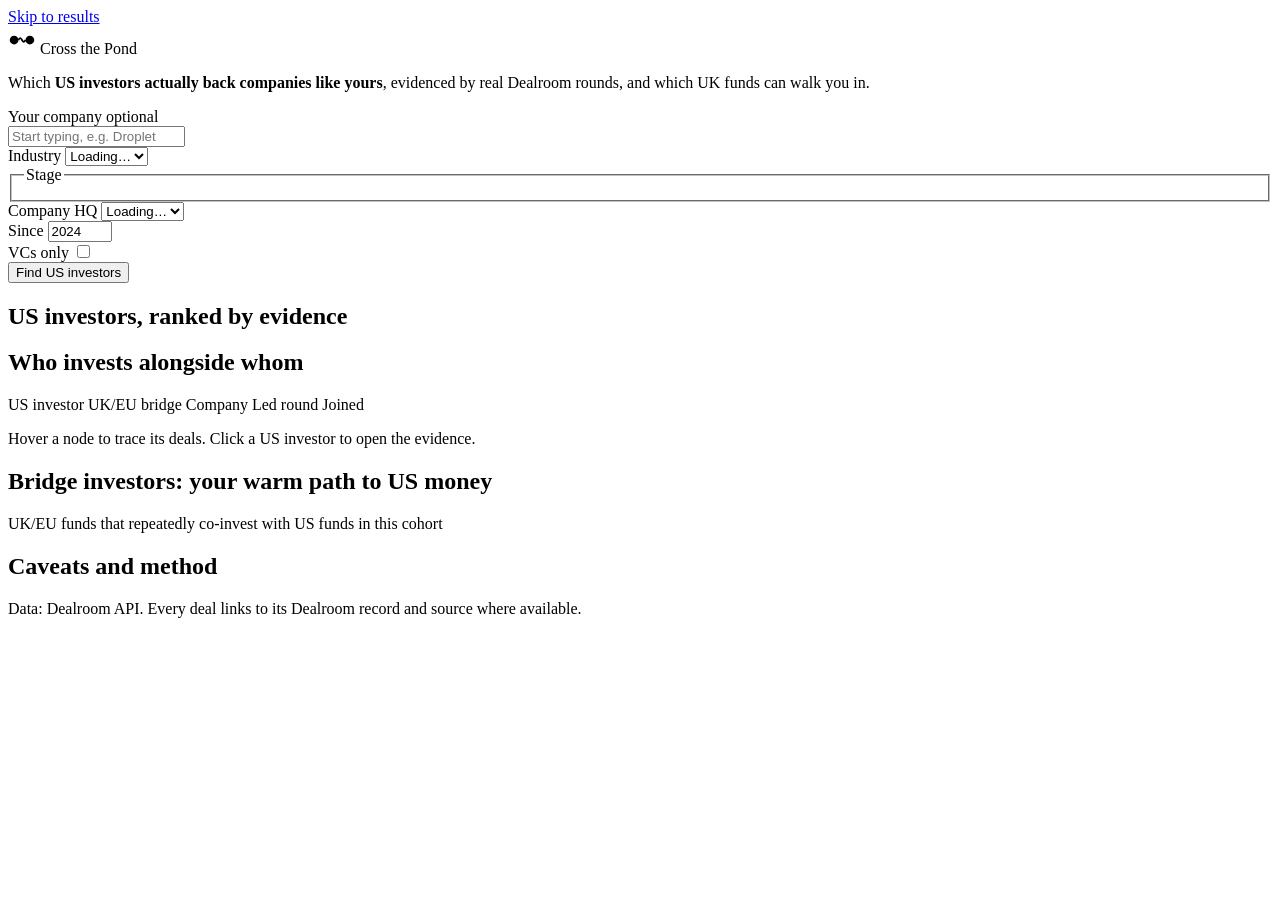
==== public/index.html @ 6c72c892 "Angel Doors: strategic angel finder on the Dealroom graph Dictated chat (gpt-6-luna parser with rule" ====
<!doctype html>
<html lang="en-GB">
<head>
  <meta charset="utf-8">
  <meta name="viewport" content="width=device-width, initial-scale=1">
  <title>Cross the Pond · US investors who actually back UK founders</title>
  <link rel="icon" href="data:image/svg+xml,%3Csvg xmlns='http://www.w3.org/2000/svg' viewBox='0 0 32 32'%3E%3Ccircle cx='8' cy='16' r='6' fill='%23c4501a'/%3E%3Ccircle cx='24' cy='16' r='6' fill='%231f47c4'/%3E%3C/svg%3E">
  <link rel="stylesheet" href="/styles.css">
</head>
<body>
  <a class="skip" href="#results">Skip to results</a>

  <header class="masthead">
    <div class="wrap masthead-inner">
      <div class="brand">
        <span class="brand-mark" aria-hidden="true">
          <svg viewBox="0 0 32 32" width="28" height="28"><circle cx="7" cy="16" r="5" fill="var(--bridge)"/><circle cx="25" cy="16" r="5" fill="var(--us)"/><path d="M12 16 C16 9, 16 23, 20 16" stroke="currentColor" stroke-width="2" fill="none"/></svg>
        </span>
        <span class="brand-name">Cross the Pond</span>
        <span id="data-badge" class="badge badge-saved" hidden title="The live API was unavailable, so this view uses a saved snapshot">Saved data</span>
      </div>
      <p class="value-prop">Which <strong>US investors actually back companies like yours</strong>, evidenced by real Dealroom rounds, and which UK funds can walk you in.</p>
    </div>
  </header>

  <main class="wrap">
    <form id="controls" class="controls" autocomplete="off">
      <div class="field field-company">
        <label for="company-input">Your company <span class="hint">optional</span></label>
        <div class="combo" role="combobox" aria-haspopup="listbox" aria-owns="company-list" aria-expanded="false" id="company-combo">
          <input id="company-input" type="text" placeholder="Start typing, e.g. Droplet" aria-autocomplete="list" aria-controls="company-list">
          <button type="button" id="company-clear" class="combo-clear" aria-label="Clear company" hidden>×</button>
          <ul id="company-list" class="combo-list" role="listbox" hidden></ul>
        </div>
      </div>
      <div class="field">
        <label for="industry">Industry</label>
        <select id="industry"><option>Loading…</option></select>
      </div>
      <fieldset class="field field-stages">
        <legend>Stage</legend>
        <div id="stages" class="chips" role="group"></div>
      </fieldset>
      <div class="field">
        <label for="region">Company HQ</label>
        <select id="region"><option>Loading…</option></select>
      </div>
      <div class="field field-since">
        <label for="since">Since</label>
        <input id="since" type="number" min="2015" max="2026" step="1" value="2024">
      </div>
      <div class="field field-vc">
        <label for="vc-only">VCs only</label>
        <input id="vc-only" type="checkbox" title="Hide accelerators like Techstars, Y Combinator and Plug and Play">
      </div>
      <button id="go" class="btn-primary" type="submit">Find US investors</button>
    </form>

    <section id="summary" class="summary" aria-live="polite"></section>

    <section id="results" class="results" tabindex="-1">
      <div class="col col-list">
        <div class="col-head">
          <h2>US investors, ranked by evidence</h2>
          <span id="list-count" class="muted"></span>
        </div>
        <ol id="investor-list" class="investor-list"></ol>
      </div>
      <div class="col col-graph">
        <div class="col-head">
          <h2>Who invests alongside whom</h2>
          <div class="legend" aria-label="Graph legend">
            <span><i class="dot dot-us"></i>US investor</span>
            <span><i class="dot dot-bridge"></i>UK/EU bridge</span>
            <span><i class="dot dot-company"></i>Company</span>
            <span><i class="line line-lead"></i>Led round</span>
            <span><i class="line line-follow"></i>Joined</span>
          </div>
        </div>
        <div id="graph" class="graph-box"></div>
        <p class="muted small graph-note">Hover a node to trace its deals. Click a US investor to open the evidence.</p>
      </div>
    </section>

    <section class="bridges-section">
      <div class="col-head">
        <h2>Bridge investors: your warm path to US money</h2>
        <span class="muted">UK/EU funds that repeatedly co-invest with US funds in this cohort</span>
      </div>
      <div id="bridges"></div>
    </section>

    <section class="caveats-section">
      <h2 class="small-head">Caveats and method</h2>
      <ul id="caveats" class="caveats"></ul>
    </section>
  </main>

  <footer class="wrap footer muted small">Data: Dealroom API. Every deal links to its Dealroom record and source where available.</footer>

  <div id="drawer-backdrop" class="drawer-backdrop" hidden></div>
  <aside id="drawer" class="drawer" role="dialog" aria-modal="true" aria-labelledby="drawer-title" hidden>
    <div class="drawer-inner" id="drawer-body"></div>
  </aside>

  <div id="tooltip" class="tooltip" role="tooltip" hidden></div>

  <script type="module" src="/app.js"></script>
</body>
</html>
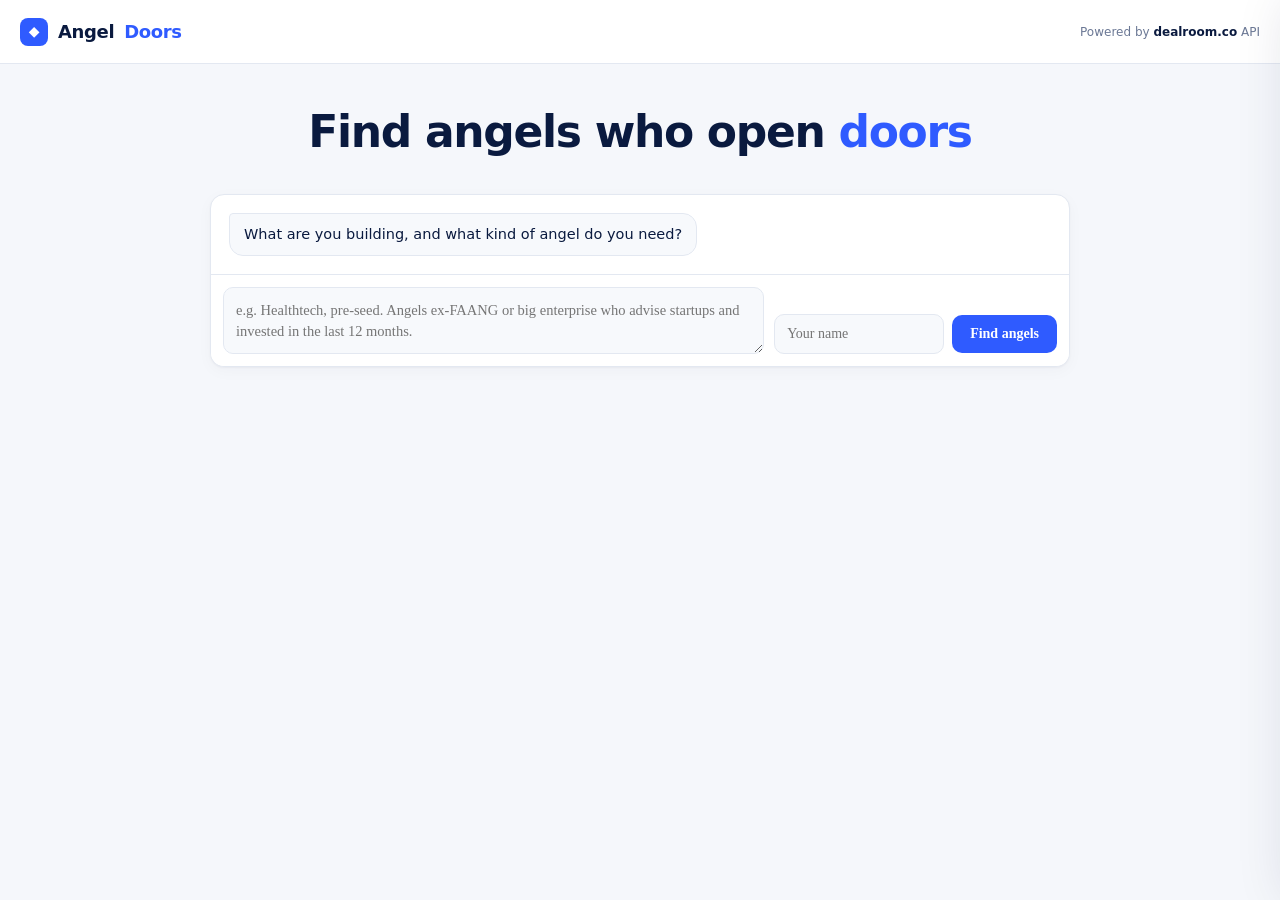
==== commit 6e17c890: "Deploy fixes: Dealroom-style UI, live time budget with cached-pool fallback, job-title matching - An" ====
--- a/public/index.html
+++ b/public/index.html
@@ -1,110 +1,397 @@
 <!doctype html>
-<html lang="en-GB">
+<html lang="en">
 <head>
-  <meta charset="utf-8">
-  <meta name="viewport" content="width=device-width, initial-scale=1">
-  <title>Cross the Pond · US investors who actually back UK founders</title>
-  <link rel="icon" href="data:image/svg+xml,%3Csvg xmlns='http://www.w3.org/2000/svg' viewBox='0 0 32 32'%3E%3Ccircle cx='8' cy='16' r='6' fill='%23c4501a'/%3E%3Ccircle cx='24' cy='16' r='6' fill='%231f47c4'/%3E%3C/svg%3E">
-  <link rel="stylesheet" href="/styles.css">
+<meta charset="utf-8">
+<meta name="viewport" content="width=device-width, initial-scale=1">
+<title>Angel Doors</title>
+<link rel="preconnect" href="https://fonts.googleapis.com">
+<link href="https://fonts.googleapis.com/css2?family=Inter:wght@400;500;600;700;800&display=swap" rel="stylesheet">
+<style>
+:root{
+  --bg:#f5f7fb; --panel:#fff; --panel2:#f7f9fc; --line:#e3e8f1; --ink:#0a1a3f; --text:#0a1a3f; --muted:#6b7895;
+  --blue:#2f5bff; --blue2:#eef2ff; --gold:#f5a524; --mint:#10b981; --pink:#2f5bff; --vio:#2f5bff; --sky:#7c5cff; --grey:#a3aec2;
+}
+*{box-sizing:border-box}
+html,body{margin:0}
+body{background:var(--bg);color:var(--text);font:14px/1.5 Inter,system-ui,sans-serif;min-height:100vh;-webkit-font-smoothing:antialiased}
+a{color:inherit}
+.wrap{max-width:1320px;margin:0 auto;padding:0 20px 60px}
+.box{background:var(--panel);border:1px solid var(--line);border-radius:14px;box-shadow:0 1px 2px #0a1a3f0a,0 4px 16px #0a1a3f08}
+.btn{font:600 14px Inter;background:var(--blue);color:#fff;border:0;border-radius:10px;padding:11px 18px;cursor:pointer;transition:background .15s}
+.btn:hover{background:#2148e0}
+.btn:disabled{opacity:.6;cursor:wait}
+.btn.mint{background:var(--mint)}.btn.gold{background:var(--gold);color:#fff}.btn.vio{background:var(--ink)}
+nav{display:flex;align-items:center;justify-content:space-between;height:64px;border-bottom:1px solid var(--line);margin:0 -20px;padding:0 20px;background:#fff}
+.logo{display:flex;align-items:center;gap:10px;font-weight:800;font-size:18px;letter-spacing:-.02em}
+.logo .mark{width:28px;height:28px;border-radius:8px;background:var(--blue);display:grid;place-items:center;color:#fff;font-size:14px}
+.logo span{color:var(--blue)}
+.powered{font-size:12px;color:var(--muted)}
+.powered b{color:var(--ink)}
+.hero{text-align:center;padding:44px 0 18px}
+.hero h1{font-size:clamp(28px,3.6vw,44px);line-height:1.1;letter-spacing:-.03em;margin:0;font-weight:800}
+.hero h1 em{font-style:normal;color:var(--blue)}
+.chat{max-width:860px;margin:20px auto 0;overflow:hidden}
+.msgs{padding:18px;display:flex;flex-direction:column;gap:10px;max-height:420px;overflow:auto}
+.msg{max-width:85%;padding:10px 14px;border-radius:14px;font-size:14.5px;line-height:1.45}
+.msg.bot{background:var(--panel2);border:1px solid var(--line);align-self:flex-start;border-top-left-radius:4px}
+.msg.me{background:var(--blue);color:#fff;align-self:flex-end;border-top-right-radius:4px}
+.msg .who{display:none}
+.compose{display:flex;gap:10px;padding:12px;border-top:1px solid var(--line);background:#fff;align-items:flex-end;flex-wrap:wrap}
+.compose textarea{flex:1;min-width:240px;min-height:52px;max-height:200px;resize:vertical;background:var(--panel2);color:var(--text);border:1px solid var(--line);border-radius:10px;padding:12px;font:14.5px/1.4 Inter;outline:none}
+.compose textarea:focus,.compose input:focus{border-color:var(--blue);box-shadow:0 0 0 3px #2f5bff22}
+.compose .side{display:flex;gap:8px;align-items:center}
+.compose input{background:var(--panel2);color:var(--text);border:1px solid var(--line);border-radius:10px;padding:11px 12px;font:14px Inter;outline:none;width:170px}
+.chips{display:flex;flex-wrap:wrap;gap:6px;margin-top:8px}
+.chip{font:500 12.5px Inter;padding:4px 10px;border-radius:99px;border:1px solid var(--line);background:#fff;color:var(--muted);cursor:pointer;user-select:none}
+.chip.on{background:var(--blue2);border-color:#c7d3ff;color:var(--blue)}
+.chip.ind{background:var(--ink);color:#fff;border-color:var(--ink);cursor:default}
+.chip.cust{background:#e7f8f1;color:#047857;border-color:#b5ead4;cursor:default}
+.stats{display:grid;grid-template-columns:repeat(5,1fr);gap:12px;margin-top:28px}
+.stat{padding:14px 16px}
+.stat .n{font-size:26px;font-weight:800;letter-spacing:-.03em}
+.stat .l{font-size:12.5px;color:var(--muted)}
+.stat.g .n{color:var(--gold)}.stat.m .n{color:var(--mint)}.stat.p .n{color:var(--blue)}.stat.s .n{color:var(--sky)}
+.main{display:grid;grid-template-columns:minmax(0,1fr) minmax(0,1fr);gap:16px;margin-top:16px}
+.card{overflow:hidden}
+.card h3{margin:0;padding:14px 16px;border-bottom:1px solid var(--line);font-size:14px;font-weight:700;display:flex;justify-content:space-between;gap:8px;align-items:center}
+.card h3 span{font-size:12px;font-weight:400;color:var(--muted)}
+#graph{width:100%;height:620px;display:block;background:radial-gradient(circle at center,#eef2ff 0,#fff 65%)}
+.legend{display:flex;gap:14px;padding:10px 16px;border-top:1px solid var(--line);font-size:12px;color:var(--muted);flex-wrap:wrap}
+.legend i{display:inline-block;width:9px;height:9px;border-radius:50%;margin-right:6px}
+.list{max-height:680px;overflow:auto}
+.angel{display:grid;grid-template-columns:auto 1fr auto;gap:12px;padding:14px 16px;border-bottom:1px solid var(--line);cursor:pointer;transition:background .12s}
+.angel:hover,.angel.hl{background:#f5f8ff}
+.av{width:44px;height:44px;border-radius:50%;background:var(--blue2);object-fit:cover;display:grid;place-items:center;font:700 14px Inter;color:var(--blue)}
+.nm{font-weight:700;font-size:15px}
+.meta{font-size:12.5px;color:var(--muted)}
+.why{margin:6px 0 0;padding:0;list-style:none;font-size:13px;color:#33415e}
+.why li{padding-left:14px;position:relative;margin:2px 0}
+.why li:before{content:"";position:absolute;left:2px;top:8px;width:5px;height:5px;border-radius:50%;background:var(--blue)}
+.badges{display:flex;gap:6px;margin-top:8px;flex-wrap:wrap}
+.b{font:600 11px Inter;padding:3px 8px;border-radius:6px;background:var(--panel2);color:var(--muted);border:1px solid var(--line);text-decoration:none}
+.b.g{background:#fff6e6;color:#b45309;border-color:#fde3b0}.b.m{background:#e7f8f1;color:#047857;border-color:#b5ead4}.b.p{background:var(--blue2);color:var(--blue);border-color:#c7d3ff}.b.v{background:var(--blue2);color:var(--blue);border-color:#c7d3ff}.b.s{background:#f1edff;color:#5b3fd6;border-color:#dcd2ff}
+.score{width:56px;text-align:center}
+.score .v{font-size:20px;font-weight:800;color:var(--blue);letter-spacing:-.02em}
+.score .hp{height:5px;border-radius:99px;background:var(--line);margin-top:6px;overflow:hidden;display:flex}
+.score .hp i{flex:1}
+.score .hp i.on{background:var(--blue)}
+.hubs{display:flex;flex-wrap:wrap;gap:8px;padding:14px 16px}
+.hub{font-size:13px;padding:6px 12px;border-radius:99px;border:1px solid var(--line);background:var(--panel2);cursor:pointer}
+.hub:hover{border-color:var(--blue);color:var(--blue)}
+.method{color:var(--muted);font-size:12px;margin-top:18px}
+.drawer{position:fixed;top:0;right:0;bottom:0;width:min(560px,100%);background:#fff;border-left:1px solid var(--line);box-shadow:-20px 0 50px #0a1a3f1f;transform:translateX(105%);transition:transform .25s ease;z-index:50;overflow:auto}
+.drawer.open{transform:none}
+.dh{padding:18px 20px;display:flex;gap:14px;align-items:center;background:#fff;border-bottom:1px solid var(--line);position:sticky;top:0;z-index:2}
+.dh .av{width:56px;height:56px}
+.x{margin-left:8px;background:var(--panel2);color:var(--ink);border:1px solid var(--line);border-radius:10px;width:36px;height:36px;cursor:pointer;font:600 14px Inter}
+.sec{padding:16px 20px;border-bottom:1px solid var(--line)}
+.sec h4{margin:0 0 10px;font-size:11px;text-transform:uppercase;letter-spacing:.08em;color:var(--muted);font-weight:700}
+.barr{display:grid;grid-template-columns:150px 1fr 28px;gap:10px;align-items:center;font-size:13px;margin:6px 0}
+.barr .t{height:7px;background:var(--line);border-radius:99px;display:flex;overflow:hidden}
+.barr .t i{display:block;height:100%;flex:0 0 auto}
+.job{display:grid;grid-template-columns:30px 1fr auto;gap:10px;padding:7px 0;align-items:center;font-size:13px}
+.job img,.job .ph{width:30px;height:30px;border-radius:8px;border:1px solid var(--line);background:var(--panel2);object-fit:cover}
+.job .co{font-weight:600}
+.job .ti{color:var(--muted);font-size:12px}
+.job.door .co{color:#047857}
+.quest{background:var(--panel2);border:1px solid var(--line);border-radius:12px;padding:12px 14px;font-size:13.5px}
+.quest b{color:var(--blue)} .quest u{text-decoration:none;font-weight:700}
+.path{display:flex;align-items:center;gap:6px;flex-wrap:wrap;font-size:13px;margin:8px 0}
+.node-p{padding:3px 10px;border-radius:99px;font-weight:600;text-decoration:none}
+.node-p.you{background:var(--ink);color:#fff}.node-p.mid{background:#f1edff;color:#5b3fd6}.node-p.ang{background:var(--blue);color:#fff}.node-p.co{background:#fff6e6;color:#b45309}
+.arrow{color:var(--muted)}
+.person{display:inline-flex;gap:6px;align-items:center;font-size:12.5px;border:1px solid var(--line);border-radius:99px;background:#fff;padding:4px 10px;margin:3px;text-decoration:none}
+.person:hover{border-color:var(--blue);color:var(--blue)}
+textarea.draft{width:100%;min-height:150px;background:var(--panel2);color:var(--text);border:1px solid var(--line);border-radius:10px;padding:12px;font:13.5px/1.45 Inter}
+#event{width:100%;background:var(--panel2)!important;color:var(--text)!important;border:1px solid var(--line)!important;border-radius:10px;padding:10px!important;font:13.5px Inter!important;margin-bottom:8px}
+.loading{padding:60px 20px;text-align:center}
+.loader{display:inline-block;width:28px;height:28px;border-radius:50%;border:3px solid var(--line);border-top-color:var(--blue);animation:sp .8s linear infinite}
+.loader i{display:none}
+@keyframes sp{to{transform:rotate(360deg)}}
+.log{font-size:13px;color:var(--muted);margin-top:14px;line-height:1.7}
+.cursor:after{content:"…"}
+svg text{font-family:Inter,sans-serif}
+.gnode{cursor:pointer}
+.dim{opacity:.12}
+#results{scroll-margin-top:10px}
+@media (max-width:1100px){.main{grid-template-columns:1fr}.stats{grid-template-columns:repeat(2,1fr)}.compose .side{width:100%}.compose input{flex:1}}
+</style>
 </head>
 <body>
-  <a class="skip" href="#results">Skip to results</a>
-
-  <header class="masthead">
-    <div class="wrap masthead-inner">
-      <div class="brand">
-        <span class="brand-mark" aria-hidden="true">
-          <svg viewBox="0 0 32 32" width="28" height="28"><circle cx="7" cy="16" r="5" fill="var(--bridge)"/><circle cx="25" cy="16" r="5" fill="var(--us)"/><path d="M12 16 C16 9, 16 23, 20 16" stroke="currentColor" stroke-width="2" fill="none"/></svg>
-        </span>
-        <span class="brand-name">Cross the Pond</span>
-        <span id="data-badge" class="badge badge-saved" hidden title="The live API was unavailable, so this view uses a saved snapshot">Saved data</span>
+<div class="wrap">
+  <nav>
+    <div class="logo"><div class="mark">◆</div>Angel<span>Doors</span></div>
+    <div class="powered">Powered by <b>dealroom.co</b> API</div>
+  </nav>
+
+  <section class="hero">
+    <h1>Find angels who open <em>doors</em></h1>
+  </section>
+
+  <div class="chat box">
+    <div class="msgs" id="msgs">
+      <div class="msg bot"><span class="who">DOORBOT</span>What are you building, and what kind of angel do you need?</div>
+    </div>
+    <form class="compose" id="compose">
+      <textarea id="text" placeholder="e.g. Healthtech, pre-seed. Angels ex-FAANG or big enterprise who advise startups and invested in the last 12 months."></textarea>
+      <div class="side">
+        <input id="me" placeholder="Your name">
+        <button class="btn" id="send">Find angels</button>
       </div>
-      <p class="value-prop">Which <strong>US investors actually back companies like yours</strong>, evidenced by real Dealroom rounds, and which UK funds can walk you in.</p>
+    </form>
+  </div>
+
+  <div id="results"></div>
+  <div class="method" id="method"></div>
+</div>
+<aside class="drawer" id="drawer"></aside>
+
+<script>
+const $ = (s, el = document) => el.querySelector(s);
+const esc = (s) => String(s ?? "").replace(/[&<>"]/g, (c) => ({ "&": "&amp;", "<": "&lt;", ">": "&gt;", '"': "&quot;" }[c]));
+const initials = (n) => n.split(/\s+/).map((x) => x[0]).slice(0, 2).join("").toUpperCase();
+const avatar = (a) => a.image ? `<img class="av" src="${esc(a.image)}" onerror="this.outerHTML='<div class=&quot;av&quot;>${esc(initials(a.name))}</div>'">` : `<div class="av">${esc(initials(a.name))}</div>`;
+const fmt = (d) => d ? String(d).slice(0, 7) : "n/a";
+const ROLE = { founder: "Founder", executive: "Executive", employee: "Operator", board: "Board", advisor: "Advisor", linked: "Linked", backer: "Backer", investor: "Investor" };
+const S = { parsed: null, data: null, me: "" };
+
+async function api(path) {
+  const r = await fetch(path);
+  const raw = await r.text();
+  let j; try { j = JSON.parse(raw); } catch { throw new Error("Dealroom is slow right now. Try again, or try Health, Fintech or B2B software."); }
+  if (!r.ok) throw new Error(j.error || r.statusText);
+  return j;
+}
+function say(html, who = "bot") {
+  const d = document.createElement("div");
+  d.className = `msg ${who}`;
+  d.innerHTML = `<span class="who">${who === "bot" ? "DOORBOT" : "YOU"}</span>${html}`;
+  $("#msgs").appendChild(d); $("#msgs").scrollTop = 1e9;
+  return d;
+}
+document.querySelectorAll("#examples button").forEach((b) => b.onclick = () => { $("#text").value = b.textContent; $("#text").focus(); });
+$("#text").addEventListener("keydown", (e) => { if (e.key === "Enter" && (e.metaKey || e.ctrlKey)) $("#compose").requestSubmit(); });
+
+$("#compose").addEventListener("submit", async (e) => {
+  e.preventDefault();
+  const text = $("#text").value.trim();
+  if (!text) return;
+  S.me = $("#me").value.trim();
+  say(esc(text), "me");
+  $("#text").value = "";
+  const thinking = say(`<span style="color:var(--muted)">Reading that…</span>`);
+  try { S.parsed = await api(`/api/parse?text=${encodeURIComponent(text)}`); }
+  catch (err) { thinking.remove(); say(`Couldn't read that: ${esc(err.message)}`); return; }
+  thinking.remove();
+  understood();
+  search();
+});
+
+function understood() {
+  const p = S.parsed, pr = p.prefs;
+  const t = (k, label) => `<span class="chip ${pr[k] ? "on" : ""}" data-k="${k}">${pr[k] ? "■" : "□"} ${label}</span>`;
+  const m = say(`${p.reply ? esc(p.reply) + "<br>" : ""}<span style="color:var(--muted);font-size:12.5px">Tap to adjust</span>
+    <div class="chips"><span class="chip ind">builds: ${esc(p.industryName)}</span><span class="chip cust">sells to: ${esc(p.customerNames.join(" + "))}</span>
+    ${["Pre-Seed", "Seed", "Series A"].map((s) => `<span class="chip ${p.stage === s ? "on" : ""}" data-stage="${s}">${s}</span>`).join("")}
+    ${t("bigtech", "ex-FAANG / big tech")}${t("enterprise", "large enterprise")}${t("unicorn", "unicorn operator")}${t("advisor", "advises startups")}
+    ${(pr.titles || []).length ? `<span class="chip on" style="cursor:default">roles: ${esc(pr.titles.join(", "))}</span>` : ""}<span class="chip ${pr.months ? "on" : ""}" data-k="months">${pr.months ? "■" : "□"} invested in last ${pr.months || 12} mo</span></div>`);
+  m.querySelectorAll("[data-k]").forEach((c) => c.onclick = () => {
+    const k = c.dataset.k;
+    pr[k] = k === "months" ? (pr.months ? null : 12) : !pr[k];
+    c.classList.toggle("on"); c.innerHTML = c.innerHTML.replace(/^[■□]/, pr[k] ? "■" : "□");
+    search(true);
+  });
+  m.querySelectorAll("[data-stage]").forEach((c) => c.onclick = () => {
+    p.stage = c.dataset.stage; m.querySelectorAll("[data-stage]").forEach((x) => x.classList.toggle("on", x === c)); search(true);
+  });
+}
+
+async function search(quiet) {
+  const p = S.parsed, pr = p.prefs;
+  const qs = new URLSearchParams({ industry: p.industry, customers: p.customers.join("|"), stage: p.stage, region: p.region,
+    bigtech: +pr.bigtech, enterprise: +pr.enterprise, unicorn: +pr.unicorn, advisor: +pr.advisor, months: pr.months || "", titles: (pr.titles || []).join("|") });
+  $("#send").disabled = true;
+  const t0 = Date.now();
+  $("#results").innerHTML = `<div class="loading"><div class="loader"><i></i><i></i><i></i><i></i></div><div class="log" id="log"></div></div>`;
+  const steps = [`Finding active ${esc(p.industryName)} angels`, "Reading their careers", "Ranking"];
+  let i = 0; const tick = setInterval(() => { if (i < steps.length && $("#log")) $("#log").innerHTML += steps[i++] + "<br>"; }, 380);
+  try {
+    S.data = await api(`/api/angels?${qs}`);
+    clearInterval(tick);
+    render();
+    const op = new URLSearchParams(location.search).get("open");
+    if (op) { const a = S.data.angels.find((x) => x.name === op) ?? S.data.angels[0]; if (a) setTimeout(() => { openAngel(a.uuid); setTimeout(() => document.querySelector("#paths [data-conn]")?.click(), 2500); }, 50); }
+    const top = S.data.angels[0];
+    if (!quiet) say(top ? `${S.data.fallback ? `<span style="color:var(--muted)">${esc(S.data.fallback)}</span><br>` : ""}Found <b>${S.data.stats.shown}</b> angels. Top pick: <b>${esc(top.name)}</b>. Tap anyone for intro paths.` : `No angels matched all of that. Untick a filter above.`);
+    if (!quiet) $("#results").scrollIntoView({ behavior: "smooth" });
+  } catch (err) {
+    clearInterval(tick);
+    $("#results").innerHTML = "";
+    say(`Something broke: ${esc(err.message)}`);
+  } finally { $("#send").disabled = false; }
+}
+
+function hp(score) { const n = Math.round(score / 10); return `<div class="hp">${Array.from({ length: 10 }, (_, i) => `<i class="${i < n ? "on" : ""}"></i>`).join("")}</div>`; }
+
+function render() {
+  const d = S.data, s = d.stats, q = d.query;
+  $("#results").innerHTML = `
+    <div class="stats">
+      <div class="stat box"><div class="n">${s.pool}</div><div class="l">${d.fallback ? "angels mapped so far" : `active ${esc(q.industryName)} angels`}</div></div>
+      <div class="stat box p"><div class="n">${s.shown}</div><div class="l">match you</div></div>
+      <div class="stat box s"><div class="n">${s.bigtech_angels}</div><div class="l">ex big tech</div></div>
+      <div class="stat box g"><div class="n">${s.unicorn_companies}</div><div class="l">unicorns in careers</div></div>
+      <div class="stat box m"><div class="n">${s.door_companies}</div><div class="l">customer doors</div></div>
     </div>
-  </header>
-
-  <main class="wrap">
-    <form id="controls" class="controls" autocomplete="off">
-      <div class="field field-company">
-        <label for="company-input">Your company <span class="hint">optional</span></label>
-        <div class="combo" role="combobox" aria-haspopup="listbox" aria-owns="company-list" aria-expanded="false" id="company-combo">
-          <input id="company-input" type="text" placeholder="Start typing, e.g. Droplet" aria-autocomplete="list" aria-controls="company-list">
-          <button type="button" id="company-clear" class="combo-clear" aria-label="Clear company" hidden>×</button>
-          <ul id="company-list" class="combo-list" role="listbox" hidden></ul>
-        </div>
+    <div class="main">
+      <div class="card box"><h3>Network <span>you → angels → where they worked</span></h3><svg id="graph"></svg>
+        <div class="legend"><span><i style="background:var(--ink)"></i>You</span><span><i style="background:var(--blue)"></i>Angel</span><span><i style="background:var(--gold)"></i>Unicorn</span><span><i style="background:var(--sky)"></i>Big tech</span><span><i style="background:var(--mint)"></i>${esc(q.customerNames.join("/"))}</span><span><i style="background:var(--grey)"></i>Enterprise</span></div></div>
+      <div class="card box"><h3>Strategic angels <span>${esc(q.stage)} · ${d.from_cache ? "cached" : "live"} · ${new Date(d.retrieved_at).toLocaleTimeString()}</span></h3><div class="list" id="list"></div></div>
+    </div>
+    ${d.hubs.length ? `<div class="card box" style="margin-top:22px"><h3>Shared networks <span>one intro reaches several angels</span></h3><div class="hubs">${d.hubs.slice(0, 14).map((h) => `<div class="hub" data-hub="${h.uuid}">${h.unicorn ? "🦄 " : ""}${esc(h.name)} · ${h.angels.length}</div>`).join("")}</div></div>` : ""}`;
+  $("#list").innerHTML = d.angels.slice(0, 30).map((a, i) => `
+    <div class="angel" data-id="${a.uuid}">${avatar(a)}
+      <div><div class="nm">${i + 1}. ${esc(a.name)}</div>
+        <div class="meta">${esc(a.city ?? "")} · ${a.investments.count} investments · last ${fmt(a.investments.last_round_date)}</div>
+        <ul class="why">${a.why.slice(0, 2).map((w) => `<li>${esc(w)}</li>`).join("")}</ul>
+        <div class="badges">${a.bigtech.length ? `<span class="b s">Big tech</span>` : ""}${a.unicorns.length ? `<span class="b g">🦄 x${a.unicorns.length}</span>` : ""}${a.doors.length ? `<span class="b m">🚪 x${a.doors.length}</span>` : ""}${a.advisories.length ? `<span class="b v">Advisor ×${a.advisories.length}</span>` : ""}${a.corporates.length ? `<span class="b">🏢 x${a.corporates.length}</span>` : ""}${a.last_months <= 12 ? `<span class="b p">Active</span>` : ""}</div>
       </div>
-      <div class="field">
-        <label for="industry">Industry</label>
-        <select id="industry"><option>Loading…</option></select>
-      </div>
-      <fieldset class="field field-stages">
-        <legend>Stage</legend>
-        <div id="stages" class="chips" role="group"></div>
-      </fieldset>
-      <div class="field">
-        <label for="region">Company HQ</label>
-        <select id="region"><option>Loading…</option></select>
-      </div>
-      <div class="field field-since">
-        <label for="since">Since</label>
-        <input id="since" type="number" min="2015" max="2026" step="1" value="2024">
-      </div>
-      <div class="field field-vc">
-        <label for="vc-only">VCs only</label>
-        <input id="vc-only" type="checkbox" title="Hide accelerators like Techstars, Y Combinator and Plug and Play">
-      </div>
-      <button id="go" class="btn-primary" type="submit">Find US investors</button>
-    </form>
-
-    <section id="summary" class="summary" aria-live="polite"></section>
-
-    <section id="results" class="results" tabindex="-1">
-      <div class="col col-list">
-        <div class="col-head">
-          <h2>US investors, ranked by evidence</h2>
-          <span id="list-count" class="muted"></span>
-        </div>
-        <ol id="investor-list" class="investor-list"></ol>
-      </div>
-      <div class="col col-graph">
-        <div class="col-head">
-          <h2>Who invests alongside whom</h2>
-          <div class="legend" aria-label="Graph legend">
-            <span><i class="dot dot-us"></i>US investor</span>
-            <span><i class="dot dot-bridge"></i>UK/EU bridge</span>
-            <span><i class="dot dot-company"></i>Company</span>
-            <span><i class="line line-lead"></i>Led round</span>
-            <span><i class="line line-follow"></i>Joined</span>
-          </div>
-        </div>
-        <div id="graph" class="graph-box"></div>
-        <p class="muted small graph-note">Hover a node to trace its deals. Click a US investor to open the evidence.</p>
-      </div>
-    </section>
-
-    <section class="bridges-section">
-      <div class="col-head">
-        <h2>Bridge investors: your warm path to US money</h2>
-        <span class="muted">UK/EU funds that repeatedly co-invest with US funds in this cohort</span>
-      </div>
-      <div id="bridges"></div>
-    </section>
-
-    <section class="caveats-section">
-      <h2 class="small-head">Caveats and method</h2>
-      <ul id="caveats" class="caveats"></ul>
-    </section>
-  </main>
-
-  <footer class="wrap footer muted small">Data: Dealroom API. Every deal links to its Dealroom record and source where available.</footer>
-
-  <div id="drawer-backdrop" class="drawer-backdrop" hidden></div>
-  <aside id="drawer" class="drawer" role="dialog" aria-modal="true" aria-labelledby="drawer-title" hidden>
-    <div class="drawer-inner" id="drawer-body"></div>
-  </aside>
-
-  <div id="tooltip" class="tooltip" role="tooltip" hidden></div>
-
-  <script type="module" src="/app.js"></script>
+      <div class="score"><div class="v">${a.score}</div>${hp(a.score)}</div>
+    </div>`).join("") || `<div class="loading vt" style="font-size:22px">No matches. Untick a filter in the chat.</div>`;
+  $("#list").onclick = (e) => { const el = e.target.closest(".angel"); if (el) openAngel(el.dataset.id); };
+  document.querySelectorAll(".hub").forEach((h) => h.onclick = () => hub(h.dataset.hub));
+  $("#method").innerHTML = `Source: Dealroom API · retrieved ${new Date(d.retrieved_at).toLocaleString()}`;
+  graph();
+}
+
+function graph() {
+  const d = S.data, svg = $("#graph"); if (!svg) return;
+  const W = svg.clientWidth || 640, H = 620, cx = W / 2, cy = H / 2;
+  const top = d.angels.slice(0, 12), cust = new Set(d.query.customers);
+  const R1 = Math.min(W, H) * 0.25, R2 = Math.min(W, H) * 0.43;
+  const nodes = [], edges = [], comp = new Map();
+  const isDoor = (c) => c.industries.some((x) => cust.has(x.id));
+  top.forEach((a, i) => {
+    const ang = (i / top.length) * Math.PI * 2 - Math.PI / 2;
+    const n = { id: a.uuid, a, x: cx + R1 * Math.cos(ang), y: cy + R1 * Math.sin(ang) };
+    nodes.push(n); edges.push({ a: a.uuid, x1: cx, y1: cy, n, core: 1 });
+    a.career.filter((c) => !["investor", "backer"].includes(c.role))
+      .map((c) => ({ c, w: isDoor(c) * 2 + !!c.unicorn * 2 + !!c.bigtech * 2 + c.corporate * 0.8 }))
+      .filter((x) => x.w > 0).sort((x, y) => y.w - x.w).slice(0, 4)
+      .forEach(({ c }) => { if (!comp.has(c.uuid)) comp.set(c.uuid, { c, angs: [], ns: [] }); comp.get(c.uuid).angs.push(ang); comp.get(c.uuid).ns.push(n); });
+  });
+  const cs = [...comp.values()];
+  cs.forEach((v) => { v.ang = Math.atan2(v.angs.reduce((s, a) => s + Math.sin(a), 0), v.angs.reduce((s, a) => s + Math.cos(a), 0)); v.r = v.ns.length > 1 ? R1 * 1.4 : R2; });
+  const ring = cs.filter((v) => v.r === R2).sort((a, b) => a.ang - b.ang);
+  for (let k = 0; k < 80; k++) for (let i = 0; i < ring.length; i++) {
+    const a = ring[i], b = ring[(i + 1) % ring.length]; let gap = b.ang - a.ang; if (gap < 0) gap += Math.PI * 2;
+    const min = (Math.PI * 2 / Math.max(ring.length, 1)) * 0.9; if (gap < min && ring.length > 1) { a.ang -= (min - gap) / 2; b.ang += (min - gap) / 2; }
+  }
+  const col = (c) => c.unicorn ? "#f5a524" : c.bigtech ? "#7c5cff" : isDoor(c) ? "#10b981" : "#a3aec2";
+  const sq = (x, y, s, fill, extra = "") => `<circle cx="${x}" cy="${y}" r="${s / 2}" fill="${fill}" stroke="#fff" stroke-width="2.5" ${extra}/>`;
+  let comps = "";
+  cs.forEach((v, i) => {
+    const r = v.r + (v.r === R2 ? (i % 2 ? -16 : 14) : 0), x = cx + r * Math.cos(v.ang), y = cy + r * Math.sin(v.ang);
+    v.ns.forEach((n) => edges.push({ a: n.id, c: v.c.uuid, x1: n.x, y1: n.y, n: { x, y }, color: col(v.c) }));
+    const lab = v.c.name.replace(/\s*\|.*$/, "").length > 13 ? v.c.name.replace(/\s*\|.*$/, "").slice(0, 12) + "…" : v.c.name.replace(/\s*\|.*$/, "");
+    comps += `<g class="gnode" data-c="${v.c.uuid}">${sq(x, y, v.ns.length > 1 ? 16 : 12, col(v.c))}<text x="${x}" y="${y + (y > cy ? 22 : -12)}" text-anchor="middle" fill="#33415e" stroke="#fff" stroke-width="4" paint-order="stroke" font-size="11.5">${esc(lab)}</text><title>${esc(v.c.name)}${v.c.unicorn ? " · " + v.c.unicorn : ""}${v.c.bigtech ? " · big tech" : ""} · ${esc(v.c.industries.map((x) => x.name).join("/"))}${v.ns.length > 1 ? ` · links ${v.ns.length} angels` : ""}</title></g>`;
+  });
+  svg.setAttribute("viewBox", `0 0 ${W} ${H}`);
+  svg.innerHTML = `
+    ${edges.map((e) => `<line class="edge" data-a="${e.a}" data-c="${e.c ?? ""}" x1="${e.x1}" y1="${e.y1}" x2="${e.n.x}" y2="${e.n.y}" stroke="${e.core ? "#2f5bff33" : e.color + "88"}" stroke-width="1.5" stroke-dasharray="${e.core ? "3 4" : "0"}"/>`).join("")}
+    ${sq(cx, cy, 46, "#0a1a3f")}<text x="${cx}" y="${cy + 4}" text-anchor="middle" font-size="12" font-weight="700" fill="#fff">YOU</text>
+    <text x="${cx}" y="${cy + 40}" text-anchor="middle" font-size="11.5" fill="#6b7895">${esc(d.query.industryName + " · " + d.query.stage)}</text>
+    ${comps}
+    ${nodes.map((n) => `<g class="gnode" data-a="${n.id}">${sq(n.x, n.y, 32, "#2f5bff")}<text x="${n.x}" y="${n.y + 4}" text-anchor="middle" font-size="11" font-weight="700" fill="#fff">${esc(initials(n.a.name))}</text><text x="${n.x}" y="${n.y + 32}" text-anchor="middle" font-size="12" font-weight="600" fill="#0a1a3f" stroke="#fff" stroke-width="4" paint-order="stroke">${esc(n.a.name)}</text><title>${esc(n.a.name)} · score ${n.a.score}</title></g>`).join("")}`;
+  svg.querySelectorAll(".gnode[data-a]").forEach((g) => { g.onmouseenter = () => focus(g.dataset.a); g.onmouseleave = clear; g.onclick = () => openAngel(g.dataset.a); });
+  svg.querySelectorAll(".gnode[data-c]").forEach((g) => { g.onmouseenter = () => hub(g.dataset.c, true); g.onmouseleave = clear; });
+}
+function focus(id) {
+  const cos = new Set([...document.querySelectorAll(`#graph .edge[data-a="${id}"]`)].map((e) => e.dataset.c));
+  document.querySelectorAll("#graph .edge").forEach((e) => e.classList.toggle("dim", e.dataset.a !== id));
+  document.querySelectorAll("#graph .gnode").forEach((n) => n.classList.toggle("dim", n.dataset.a ? n.dataset.a !== id : !cos.has(n.dataset.c)));
+  document.querySelectorAll(".angel").forEach((el) => el.classList.toggle("hl", el.dataset.id === id));
+}
+function hub(co, fromGraph) {
+  const as = new Set(S.data.angels.filter((a) => a.career.some((c) => c.uuid === co)).map((a) => a.uuid));
+  document.querySelectorAll("#graph .edge").forEach((e) => e.classList.toggle("dim", !(e.dataset.c === co || (e.dataset.c === "" && as.has(e.dataset.a)))));
+  document.querySelectorAll("#graph .gnode").forEach((n) => n.classList.toggle("dim", n.dataset.a ? !as.has(n.dataset.a) : n.dataset.c !== co));
+  document.querySelectorAll(".angel").forEach((el) => el.classList.toggle("hl", as.has(el.dataset.id)));
+  if (!fromGraph) document.querySelector(".angel.hl")?.scrollIntoView({ block: "nearest", behavior: "smooth" });
+}
+function clear() { document.querySelectorAll("#graph .dim").forEach((e) => e.classList.remove("dim")); document.querySelectorAll(".angel.hl").forEach((e) => e.classList.remove("hl")); }
+
+function openAngel(id) {
+  const d = S.data, a = d.angels.find((x) => x.uuid === id); if (!a) return;
+  const cust = new Set(d.query.customers), isDoor = (c) => c.industries.some((x) => cust.has(x.id));
+  const op = (c) => !["investor", "backer"].includes(c.role);
+  const rankC = (c) => isDoor(c) * 3 + !!c.bigtech * 2.5 + !!c.unicorn * 2 + c.corporate + op(c);
+  const career = [...a.career].sort((x, y) => rankC(y) - rankC(x));
+  const door = career.find((c) => isDoor(c) && op(c)) ?? career.find((c) => c.corporate && op(c));
+  const big = career.find((c) => c.bigtech && op(c)), uni = career.find((c) => c.unicorn && op(c));
+  const P = [["Background match", a.parts.background, 25, "var(--sky)"], ["Customer doors", a.parts.doors, 25, "var(--mint)"], ["Advisor seats", a.parts.advisor, 15, "var(--vio)"], [`${d.query.industryName} deals`, a.parts.sector, 15, "var(--gold)"], ["Stage fit", a.parts.stage, 10, "var(--pink)"], ["Recently active", a.parts.recency, 10, "#fff"]];
+  const cells = (v, m, c) => Array.from({ length: m }, (_, i) => `<i style="width:calc(${100 / m}% - 2px);background:${i < v ? c : "transparent"}"></i>`).join("");
+  const hook = door ? `your work in ${d.query.customerNames.join("/")} (I saw you were at ${door.name})` : big ? `how you scaled things at ${big.name}` : uni ? `your time at ${uni.name}` : `your ${d.query.industryName} investments`;
+  const draft = `Hi ${a.name.split(" ")[0]},\n\nI'm building a ${d.query.industryName.toLowerCase()} company, raising our ${d.query.stage.toLowerCase()} round. I'm reaching out because of ${hook}.${a.deals[0] ? ` You backed ${a.deals[0].name}, which is close to what we do.` : ""}\n\nWe sell into ${d.query.customerNames.join(" and ")}, and an angel who knows those buyers would change our next 12 months. Open to a 20 min call?\n\n${S.me || "[your name]"}`;
+  $("#drawer").innerHTML = `
+    <div class="dh">${avatar(a)}<div><div class="nm" style="font-size:13px">${esc(a.name)}</div><div class="meta">${esc(a.city ?? "")} · ${a.investments.count} investments · last ${fmt(a.investments.last_round_date)}</div>
+      <div class="badges"><a class="b v" href="${esc(a.dealroom_url)}" target="_blank">Dealroom ↗</a>${a.linkedin ? `<a class="b s" href="${esc(a.linkedin)}" target="_blank">LinkedIn ↗</a>` : `<a class="b s" href="https://www.linkedin.com/search/results/people/?keywords=${encodeURIComponent(a.name)}" target="_blank">LinkedIn ↗</a>`}${a.twitter ? `<a class="b" href="${esc(a.twitter)}" target="_blank">X ↗</a>` : ""}</div></div>
+      <div class="score" style="margin-left:auto"><div class="v">${a.score}</div>${hp(a.score)}</div><button class="x" onclick="closeD()">✕</button></div>
+    <div class="sec"><h4>Why this angel</h4><div class="quest">
+      ${big ? `Was <b>${esc(ROLE[big.role].toLowerCase())}${big.title ? ` (${esc(big.title)})` : ""}</b> at <u>${esc(big.name)}</u>.<br>` : ""}
+      ${door ? `Was <b>${esc(ROLE[door.role].toLowerCase())}${door.title ? ` (${esc(door.title)})` : ""}</b> at <u>${esc(door.name)}</u>${door.employees ? ` (${door.employees.toLocaleString()} staff)` : ""}: a door into your customers.<br>` : ""}
+      ${uni && uni !== big && uni !== door ? `Unicorn pattern-matching from <u>${esc(uni.name)}</u> (${esc(uni.unicorn)}).<br>` : ""}
+      ${a.advisories.length ? `Sits as advisor/board at <b>${a.advisories.length}</b> companies.` : ""}</div></div>
+    <div class="sec"><h4>Warm intro paths</h4><div id="paths"><div class="loader"><i></i><i></i><i></i><i></i></div> <span class="meta">walking the people graph…</span></div></div>
+    <div class="sec"><h4>Score</h4>${P.map(([l, v, m, c]) => `<div class="barr"><span>${l}</span><div class="t">${cells(v, m, c)}</div><b>${v}</b></div>`).join("")}</div>
+    <div class="sec"><h4>Career · ${a.career.length} companies</h4>${career.map((c) => `<div class="job ${isDoor(c) ? "door" : ""}">${c.image ? `<img src="${esc(c.image)}" onerror="this.className='ph';this.removeAttribute('src')">` : `<div class="ph"></div>`}<div><div class="co">${c.unicorn ? "🦄 " : ""}${esc(c.name)}</div><div class="ti">${esc(ROLE[c.role])}${c.title ? ` · ${esc(c.title)}` : ""}${c.is_past ? " · past" : ""}${c.industries.length ? ` · ${esc(c.industries.map((x) => x.name).join("/"))}` : ""}${c.employees ? ` · ${c.employees.toLocaleString()} staff` : ""}</div></div><div>${c.bigtech ? `<span class="b s">Big tech</span>` : ""}${isDoor(c) ? `<span class="b m">Door</span>` : ""}${c.unicorn ? `<span class="b g">${esc(c.unicorn)}</span>` : ""}</div></div>`).join("") || `<div class="meta">No career records on Dealroom.</div>`}</div>
+    <div class="sec"><h4>${esc(d.query.industryName)} deals · ${a.deals.length}</h4>${a.deals.slice(0, 10).map((x) => `<div class="job">${x.image ? `<img src="${esc(x.image)}" onerror="this.className='ph';this.removeAttribute('src')">` : `<div class="ph"></div>`}<div><div class="co"><a href="${esc(x.dealroom_url)}" target="_blank">${esc(x.name)}</a></div><div class="ti">${esc((x.tagline ?? "").slice(0, 80))}</div></div><div class="ti">${x.is_lead ? `<span class="b p">Lead</span> ` : ""}${fmt(x.last_round_date)}</div></div>`).join("") || `<div class="meta">None returned.</div>`}</div>
+    <div class="sec"><h4>Reach out</h4><textarea class="draft" id="draft">${esc(draft)}</textarea><div style="margin-top:10px;display:flex;gap:10px;flex-wrap:wrap"><button class="btn mint" onclick="navigator.clipboard.writeText($('#draft').value);this.textContent='Copied'">Copy message</button>${a.linkedin ? `<a class="btn vio" style="text-decoration:none" href="${esc(a.linkedin)}" target="_blank">Open LinkedIn</a>` : ""}</div></div>`;
+  $("#drawer").classList.add("open"); $("#drawer").scrollTop = 0;
+  loadPaths(a);
+}
+async function loadPaths(a) {
+  const q = S.data.query;
+  try {
+    const p = await api(`/api/paths?industry=${q.industry}&region=${q.region}&angel=${a.uuid}&me=${encodeURIComponent(S.me)}`);
+    if (!$("#paths")) return;
+    const first = a.name.split(" ")[0];
+    let html = "";
+    if (p.overlaps.length) html += p.overlaps.map((o) => o.connector
+      ? `<div class="path"><span class="node-p you">YOU</span><span class="arrow">─ ${esc(o.company)} ─▶</span><a href="#" class="node-p mid" data-conn="${esc(o.connector)}" data-via="${esc(o.via)}" data-url="">${esc(o.connector)} ✉</a><span class="arrow">─ ${esc(o.via)} ─▶</span><span class="node-p ang">${esc(first)}</span></div>`
+      : `<div class="path"><span class="node-p you">YOU</span><span class="arrow">─ both at ─▶</span><span class="node-p co">${esc(o.company)}</span><span class="arrow">◀─</span><span class="node-p ang">${esc(first)}</span></div>`).join("");
+    else if (S.me) html += `<div class="meta" style="margin-bottom:8px">${p.me ? `Found you on Dealroom (${p.me.companies} companies), but no direct overlap with ${esc(first)}.` : `Couldn't find "${esc(S.me)}" on Dealroom.`} Try the inner circle below: if you know any of them, that's your intro.</div>`;
+    else html += `<div class="meta" style="margin-bottom:8px">Add your name in the chat to find shared companies. Meanwhile, the people closest to ${esc(first)}:</div>`;
+    html += p.close.map((g) => `<div style="margin:8px 0"><div class="meta">${g.company.unicorn ? "🦄 " : ""}<b style="color:var(--gold)">${esc(g.company.name)}</b> · worked with ${esc(first)}</div>${g.people.map((x) => `<a class="person" href="#" data-conn="${esc(x.name)}" data-via="${esc(g.company.name)}" data-url="${esc(x.linkedin || x.dealroom_url || "")}">${esc(x.name)}<span style="color:var(--muted)">${x.title ? " · " + esc(x.title.slice(0, 28)) : ""}</span></a>`).join("")}</div>`).join("") || `<div class="meta">No team data for ${esc(first)}'s companies.</div>`;
+    html += `<div class="meta" style="margin-top:8px">LinkedIn mutuals aren't in any public API, so these come from the Dealroom people graph. Know one of them? Tap their name and I'll draft the intro ask.</div>
+      <div id="ask" style="display:none;margin-top:12px"><div class="quest" style="margin-bottom:8px">✉ Ask <b id="askWho"></b> for an intro to <u>${esc(a.name)}</u></div>
+      <input id="event" placeholder="Where you met them (e.g. Dealroom hackathon)" style="width:100%;background:#0b0920;color:var(--text);border:3px solid var(--ink);padding:8px;font:18px VT323;margin-bottom:8px">
+      <textarea class="draft" id="askMsg"></textarea><div style="margin-top:10px;display:flex;gap:10px;flex-wrap:wrap"><button class="btn gold" id="askCopy">Copy ask</button><a class="btn vio" id="askOpen" target="_blank" style="text-decoration:none">Open profile</a></div></div>`;
+    $("#paths").innerHTML = html;
+    let cur = null;
+    const fill = () => {
+      if (!cur) return;
+      const ev = $("#event").value.trim() || "[event]", fa = a.name.split(" ")[0];
+      const why = a.why[0] ? a.why[0].replace(/^\w+ \(([^)]*)\) at/, "$1 at") : "";
+      $("#askMsg").value = `Hey ${cur.name.split(" ")[0]},\n\nWe met at ${ev}, hope you're well! Quick one: do you know ${a.name} well? I saw you worked together at ${cur.via}.\n\nI'm raising our ${q.stage.toLowerCase()} round for a ${q.industryName.toLowerCase()} startup selling into ${q.customerNames.join(" and ")}, and ${fa} would be a great person to talk to${why ? ` (${why})` : ""}. They seem like exactly the kind of angel who could open doors for us.\n\nWould you be up for a quick intro? Happy to send a short blurb you can forward.\n\nThanks!\n${S.me || "[your name]"}`;
+    };
+    $("#paths").querySelectorAll("[data-conn]").forEach((el) => el.onclick = (e) => {
+      e.preventDefault();
+      cur = { name: el.dataset.conn, via: el.dataset.via };
+      $("#ask").style.display = "block"; $("#askWho").textContent = cur.name;
+      const url = el.dataset.url || `https://www.linkedin.com/search/results/people/?keywords=${encodeURIComponent(cur.name)}`;
+      $("#askOpen").href = url; fill();
+      $("#ask").scrollIntoView({ behavior: "smooth", block: "nearest" });
+    });
+    $("#event").oninput = fill;
+    $("#askCopy").onclick = function () { navigator.clipboard.writeText($("#askMsg").value); this.textContent = "Copied"; };
+  } catch (err) { if ($("#paths")) $("#paths").innerHTML = `<div class="meta">Couldn't load paths: ${esc(err.message)}</div>`; }
+}
+function closeD() { $("#drawer").classList.remove("open"); }
+document.addEventListener("keydown", (e) => e.key === "Escape" && closeD());
+window.addEventListener("resize", () => S.data && graph());
+const pre = new URLSearchParams(location.search).get("ask");
+if (pre) { $("#text").value = pre; $("#me").value = new URLSearchParams(location.search).get("me") ?? ""; $("#compose").requestSubmit(); }
+</script>
 </body>
 </html>
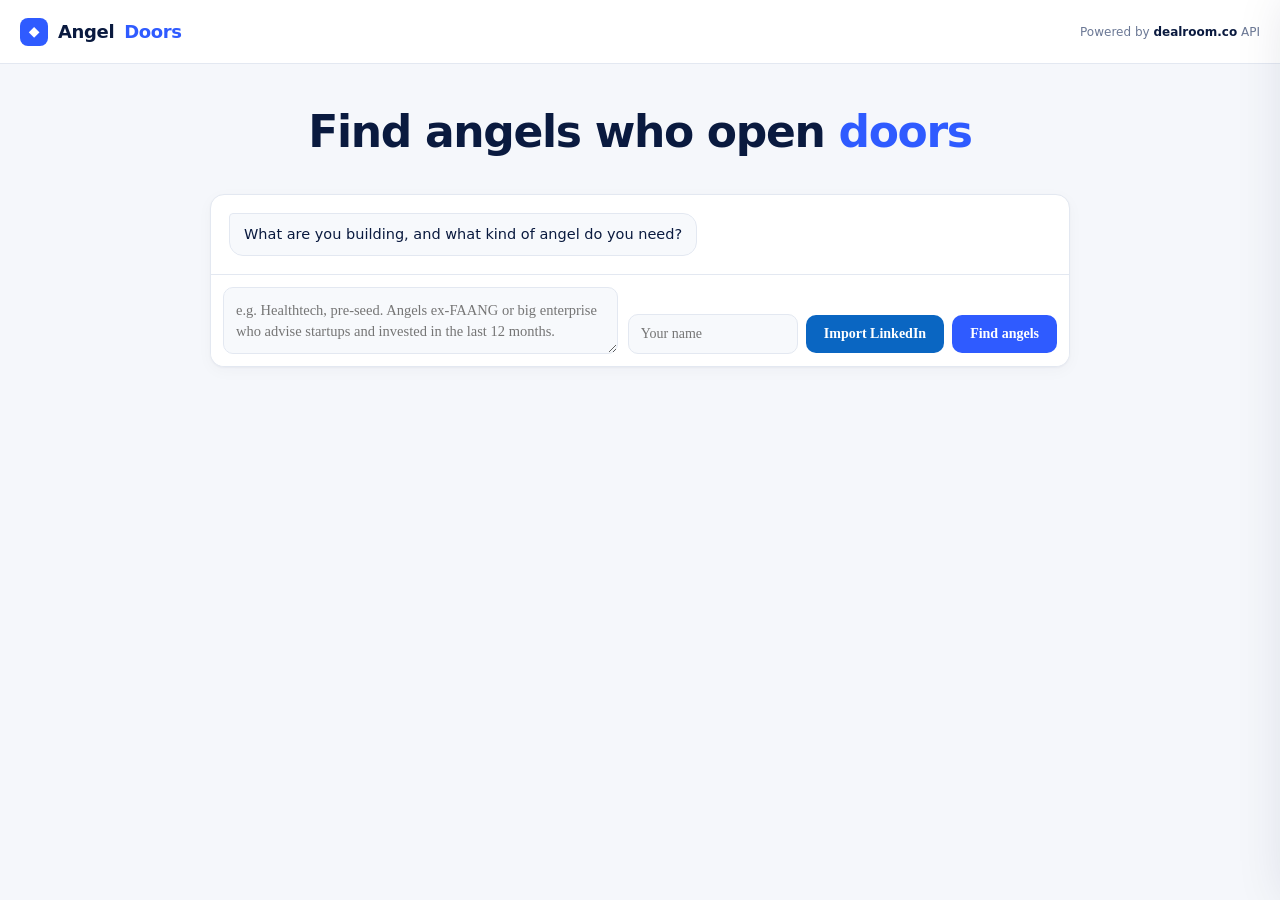
==== commit c7171126: "LinkedIn connections import for real warm paths; no fake paths - Import LinkedIn Connections.csv (pa" ====
--- a/public/index.html
+++ b/public/index.html
@@ -20,6 +20,7 @@
 .btn{font:600 14px Inter;background:var(--blue);color:#fff;border:0;border-radius:10px;padding:11px 18px;cursor:pointer;transition:background .15s}
 .btn:hover{background:#2148e0}
 .btn:disabled{opacity:.6;cursor:wait}
+.btn.li{background:#0a66c2;display:inline-flex;align-items:center;gap:6px;white-space:nowrap}.btn.li.on{background:#e7f8f1;color:#047857}
 .btn.mint{background:var(--mint)}.btn.gold{background:var(--gold);color:#fff}.btn.vio{background:var(--ink)}
 nav{display:flex;align-items:center;justify-content:space-between;height:64px;border-bottom:1px solid var(--line);margin:0 -20px;padding:0 20px;background:#fff}
 .logo{display:flex;align-items:center;gap:10px;font-weight:800;font-size:18px;letter-spacing:-.02em}
@@ -136,6 +137,7 @@
       <textarea id="text" placeholder="e.g. Healthtech, pre-seed. Angels ex-FAANG or big enterprise who advise startups and invested in the last 12 months."></textarea>
       <div class="side">
         <input id="me" placeholder="Your name">
+        <label class="btn li" id="liBtn" title="LinkedIn → Settings → Data privacy → Get a copy of your data → Connections"><input type="file" id="liFile" accept=".csv" hidden><span id="liLabel">Import LinkedIn</span></label>
         <button class="btn" id="send">Find angels</button>
       </div>
     </form>
@@ -153,7 +155,39 @@
 const avatar = (a) => a.image ? `<img class="av" src="${esc(a.image)}" onerror="this.outerHTML='<div class=&quot;av&quot;>${esc(initials(a.name))}</div>'">` : `<div class="av">${esc(initials(a.name))}</div>`;
 const fmt = (d) => d ? String(d).slice(0, 7) : "n/a";
 const ROLE = { founder: "Founder", executive: "Executive", employee: "Operator", board: "Board", advisor: "Advisor", linked: "Linked", backer: "Backer", investor: "Investor" };
-const S = { parsed: null, data: null, me: "" };
+const S = { parsed: null, data: null, me: "", conns: [] };
+const norm = (x) => String(x ?? "").toLowerCase().replace(/&/g, "and").replace(/\b(inc|ltd|limited|plc|llc|group|gmbh|the|co|company|corporation|corp)\b/g, "").replace(/[^a-z0-9]+/g, " ").trim();
+function parseCsv(text) {
+  const rows = []; let row = [], f = "", q = false;
+  for (let i = 0; i < text.length; i++) {
+    const ch = text[i];
+    if (q) { if (ch === '"' && text[i + 1] === '"') { f += '"'; i++; } else if (ch === '"') q = false; else f += ch; }
+    else if (ch === '"') q = true; else if (ch === ",") { row.push(f); f = ""; }
+    else if (ch === "\n" || ch === "\r") { if (ch === "\r" && text[i + 1] === "\n") i++; row.push(f); rows.push(row); row = []; f = ""; }
+    else f += ch;
+  }
+  if (f || row.length) { row.push(f); rows.push(row); }
+  const h = rows.findIndex((r) => r.some((c) => /first name/i.test(c)));
+  if (h < 0) return [];
+  const idx = (n) => rows[h].findIndex((c) => c.trim().toLowerCase() === n);
+  const [fn, ln, url, co, pos] = ["first name", "last name", "url", "company", "position"].map(idx);
+  return rows.slice(h + 1).filter((r) => r[fn] || r[ln]).map((r) => ({ name: `${r[fn] ?? ""} ${r[ln] ?? ""}`.trim(), url: r[url] ?? "", company: r[co] ?? "", position: r[pos] ?? "" }));
+}
+function setConns(list) {
+  S.conns = list.map((c) => ({ ...c, n: norm(c.name), cn: norm(c.company) }));
+  $("#liLabel").textContent = `✓ ${S.conns.length.toLocaleString()} connections`;
+  $("#liBtn").classList.add("on");
+  if (S.data) render();
+}
+try { const saved = JSON.parse(localStorage.getItem("ad_conns") || "null"); if (saved?.length) setTimeout(() => setConns(saved), 0); } catch {}
+function networkFor(a, close) {
+  if (!S.conns.length) return { direct: [], viaCo: [] };
+  const people = new Map((close ?? []).flatMap((g) => g.people.map((p) => [norm(p.name), { ...p, via: g.company.name }])));
+  const direct = S.conns.filter((c) => people.has(c.n)).map((c) => ({ conn: c, via: people.get(c.n).via }));
+  const cos = new Map(a.career.filter((c) => c.subtype === "company" && !["investor", "backer"].includes(c.role)).map((c) => [norm(c.name), c]));
+  const viaCo = S.conns.filter((c) => c.cn && cos.has(c.cn) && !direct.some((d) => d.conn === c)).map((c) => ({ conn: c, co: cos.get(c.cn) }));
+  return { direct, viaCo };
+}
 
 async function api(path) {
   const r = await fetch(path);
@@ -170,6 +204,14 @@
   return d;
 }
 document.querySelectorAll("#examples button").forEach((b) => b.onclick = () => { $("#text").value = b.textContent; $("#text").focus(); });
+$("#liFile").addEventListener("change", async (e) => {
+  const file = e.target.files[0]; if (!file) return;
+  const list = parseCsv(await file.text());
+  if (!list.length) { say("That doesn't look like a LinkedIn Connections.csv. Export it from LinkedIn → Settings → Data privacy → Get a copy of your data → Connections."); return; }
+  setConns(list);
+  try { localStorage.setItem("ad_conns", JSON.stringify(list)); } catch {}
+  say(`Imported <b>${list.length.toLocaleString()}</b> LinkedIn connections. They stay in your browser. I'll use them to find warm paths to each angel.`);
+});
 $("#text").addEventListener("keydown", (e) => { if (e.key === "Enter" && (e.metaKey || e.ctrlKey)) $("#compose").requestSubmit(); });
 
 $("#compose").addEventListener("submit", async (e) => {
@@ -254,7 +296,7 @@
       <div><div class="nm">${i + 1}. ${esc(a.name)}</div>
         <div class="meta">${esc(a.city ?? "")} · ${a.investments.count} investments · last ${fmt(a.investments.last_round_date)}</div>
         <ul class="why">${a.why.slice(0, 2).map((w) => `<li>${esc(w)}</li>`).join("")}</ul>
-        <div class="badges">${a.bigtech.length ? `<span class="b s">Big tech</span>` : ""}${a.unicorns.length ? `<span class="b g">🦄 x${a.unicorns.length}</span>` : ""}${a.doors.length ? `<span class="b m">🚪 x${a.doors.length}</span>` : ""}${a.advisories.length ? `<span class="b v">Advisor ×${a.advisories.length}</span>` : ""}${a.corporates.length ? `<span class="b">🏢 x${a.corporates.length}</span>` : ""}${a.last_months <= 12 ? `<span class="b p">Active</span>` : ""}</div>
+        <div class="badges">${a.bigtech.length ? `<span class="b s">Big tech</span>` : ""}${a.unicorns.length ? `<span class="b g">🦄 x${a.unicorns.length}</span>` : ""}${a.doors.length ? `<span class="b m">🚪 x${a.doors.length}</span>` : ""}${a.advisories.length ? `<span class="b v">Advisor ×${a.advisories.length}</span>` : ""}${a.corporates.length ? `<span class="b">🏢 x${a.corporates.length}</span>` : ""}${(() => { const n = networkFor(a).viaCo.length; return n ? `<span class="b" style="background:#e8f1fb;color:#0a66c2;border-color:#bcd6f2">in your network ×${n}</span>` : ""; })()}${a.last_months <= 12 ? `<span class="b p">Active</span>` : ""}</div>
       </div>
       <div class="score"><div class="v">${a.score}</div>${hp(a.score)}</div>
     </div>`).join("") || `<div class="loading vt" style="font-size:22px">No matches. Untick a filter in the chat.</div>`;
@@ -353,16 +395,23 @@
 async function loadPaths(a) {
   const q = S.data.query;
   try {
-    const p = await api(`/api/paths?industry=${q.industry}&region=${q.region}&angel=${a.uuid}&me=${encodeURIComponent(S.me)}`);
+    const p = await api(`/api/paths?angel=${a.uuid}&customers=${q.customers.join("|")}&titles=${encodeURIComponent((q.prefs?.titles || []).join("|"))}&me=${encodeURIComponent(S.me)}`);
     if (!$("#paths")) return;
     const first = a.name.split(" ")[0];
     let html = "";
-    if (p.overlaps.length) html += p.overlaps.map((o) => o.connector
-      ? `<div class="path"><span class="node-p you">YOU</span><span class="arrow">─ ${esc(o.company)} ─▶</span><a href="#" class="node-p mid" data-conn="${esc(o.connector)}" data-via="${esc(o.via)}" data-url="">${esc(o.connector)} ✉</a><span class="arrow">─ ${esc(o.via)} ─▶</span><span class="node-p ang">${esc(first)}</span></div>`
+    const net = networkFor(a, p.close);
+    if (net.direct.length || net.viaCo.length) {
+      html += `<div class="meta" style="margin-bottom:6px"><span class="b" style="background:#e8f1fb;color:#0a66c2;border-color:#bcd6f2">from your LinkedIn</span> ${net.direct.length + net.viaCo.length} path${net.direct.length + net.viaCo.length > 1 ? "s" : ""} into ${esc(first)}</div>`;
+      html += net.direct.slice(0, 3).map((d) => `<div class="path"><span class="node-p you">YOU</span><span class="arrow">─ 1st-degree ─▶</span><a href="#" class="node-p mid" data-conn="${esc(d.conn.name)}" data-via="${esc(d.via)}" data-url="${esc(d.conn.url)}">${esc(d.conn.name)} ✉</a><span class="arrow">─ worked together at ${esc(d.via)} ─▶</span><span class="node-p ang">${esc(first)}</span></div>`).join("");
+      html += net.viaCo.slice(0, 4).map((d) => `<div class="path"><span class="node-p you">YOU</span><span class="arrow">─ 1st-degree ─▶</span><a href="#" class="node-p mid" data-conn="${esc(d.conn.name)}" data-via="${esc(d.co.name)}" data-url="${esc(d.conn.url)}">${esc(d.conn.name)} ✉</a><span class="arrow">─ ${esc(d.conn.position || "works")} at ${esc(d.co.name)} ─▶</span><span class="node-p ang">${esc(first)}</span><span class="meta">(${esc(d.co.title || "was there")})</span></div>`).join("");
+      p.overlaps = [{ skip: true }];
+    }
+    if (p.overlaps.length && !p.overlaps[0].skip) html += p.overlaps.map((o) => o.connector
+      ? `<div class="path"><span class="node-p you">YOU</span><span class="arrow">─ ${esc(o.company)} ─▶</span><a href="#" class="node-p mid" data-conn="${esc(o.connector)}" data-via="${esc(o.via)}" data-url="">${esc(o.connector)} ✉</a><span class="arrow">─ worked together at ${esc(o.via)} ─▶</span><span class="node-p ang">${esc(first)}</span>${o.demo ? ` <span class="b">demo network</span>` : ""}</div>${o.demo ? `<div class="meta">${esc(o.connector)} is in your network and worked with ${esc(first)}. Tap them to draft the intro ask.</div>` : ""}`
       : `<div class="path"><span class="node-p you">YOU</span><span class="arrow">─ both at ─▶</span><span class="node-p co">${esc(o.company)}</span><span class="arrow">◀─</span><span class="node-p ang">${esc(first)}</span></div>`).join("");
-    else if (S.me) html += `<div class="meta" style="margin-bottom:8px">${p.me ? `Found you on Dealroom (${p.me.companies} companies), but no direct overlap with ${esc(first)}.` : `Couldn't find "${esc(S.me)}" on Dealroom.`} Try the inner circle below: if you know any of them, that's your intro.</div>`;
-    else html += `<div class="meta" style="margin-bottom:8px">Add your name in the chat to find shared companies. Meanwhile, the people closest to ${esc(first)}:</div>`;
-    html += p.close.map((g) => `<div style="margin:8px 0"><div class="meta">${g.company.unicorn ? "🦄 " : ""}<b style="color:var(--gold)">${esc(g.company.name)}</b> · worked with ${esc(first)}</div>${g.people.map((x) => `<a class="person" href="#" data-conn="${esc(x.name)}" data-via="${esc(g.company.name)}" data-url="${esc(x.linkedin || x.dealroom_url || "")}">${esc(x.name)}<span style="color:var(--muted)">${x.title ? " · " + esc(x.title.slice(0, 28)) : ""}</span></a>`).join("")}</div>`).join("") || `<div class="meta">No team data for ${esc(first)}'s companies.</div>`;
+    else if (!p.overlaps.length) html += `<div class="quest" style="margin-bottom:10px">No warm pathway known.<div class="meta" style="margin-top:4px">${S.conns.length ? `None of your ${S.conns.length.toLocaleString()} LinkedIn connections overlap with ${esc(first)}.` : "Import your LinkedIn connections to check for mutuals."}</div></div>`;
+    if (p.close.length) html += `<div class="meta" style="margin:4px 0 2px">People who worked with ${esc(first)} (Dealroom):</div>`;
+    html += p.close.map((g) => `<div style="margin:8px 0"><div class="meta">${g.company.unicorn ? "🦄 " : ""}<b>${esc(g.company.name)}</b>${g.company.door ? ` <span class="b m">${esc(g.company.industries.map((x) => x.name).join("/"))}</span>` : ""} · ${esc(first)} was ${esc(g.company.angel_title || "there")}</div>${g.people.map((x) => `<a class="person" href="#" data-conn="${esc(x.name)}" data-via="${esc(g.company.name)}" data-url="${esc(x.linkedin || x.dealroom_url || "")}">${esc(x.name)}<span style="color:var(--muted)">${x.title ? " · " + esc(x.title.slice(0, 28)) : ""}</span></a>`).join("")}</div>`).join("") || `<div class="meta">No team data for ${esc(first)}'s companies.</div>`;
     html += `<div class="meta" style="margin-top:8px">LinkedIn mutuals aren't in any public API, so these come from the Dealroom people graph. Know one of them? Tap their name and I'll draft the intro ask.</div>
       <div id="ask" style="display:none;margin-top:12px"><div class="quest" style="margin-bottom:8px">✉ Ask <b id="askWho"></b> for an intro to <u>${esc(a.name)}</u></div>
       <input id="event" placeholder="Where you met them (e.g. Dealroom hackathon)" style="width:100%;background:#0b0920;color:var(--text);border:3px solid var(--ink);padding:8px;font:18px VT323;margin-bottom:8px">
